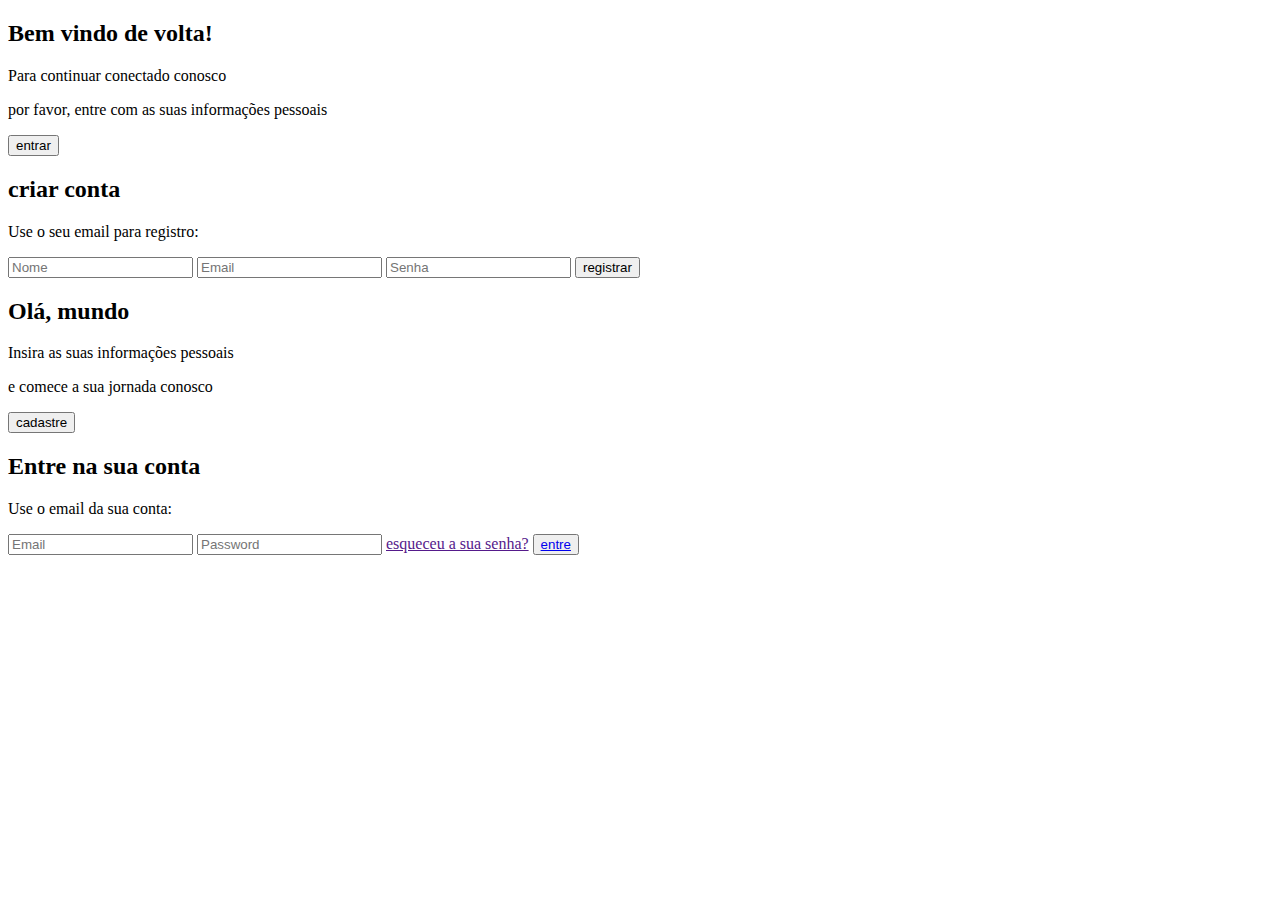
==== authentication.html @ a06ff184 "Prototipo" ====
<!DOCTYPE html>
<html lang="pt-br">
<head>
    <meta charset="UTF-8">
    <meta name="viewport" content="width=device-width, initial-scale=1.0">
    <meta http-equiv="X-UA-Compatible" content="ie=edge">
    <title>Login</title>
    <link rel="stylesheet" href="assets/style.css">
</head>
<body>
    <div class="container">
    <div class="content first-content">
        <div class="first-column">
            <h2 class="title title-primary">Bem vindo de volta!</h2>
            <p class="description description-primary">Para continuar conectado conosco</p>
            <p class="description description-primary">por favor, entre com as suas informações pessoais</p>
            <button id="signin" class="btn btn-primary">entrar</button>
        </div>    
        <div class="second-column">
            <h2 class="title title-second">criar conta</h2>
            <p class="description description-second">Use o seu email para registro:</p>
            <form class="form">
                <label class="label-input" for="">
                    <i class="far fa-user icon-modify"></i>
                    <input type="text" placeholder="Nome">
                </label>
                <label class="label-input" for="">
                    <i class="far fa-envelope icon-modify"></i>
                    <input type="email" placeholder="Email">
                </label>
                    <label class="label-input" for="">
                    <i class="fas fa-lock icon-modify"></i>
                    <input type="password" placeholder="Senha">
                </label>
                <button class="btn btn-second">registrar</button>        
            </form>
        </div>
    </div>
    <div class="content second-content">
        <div class="first-column">
            <h2 class="title title-primary">Olá, mundo</h2>
            <p class="description description-primary">Insira as suas informações pessoais</p>
            <p class="description description-primary">e comece a sua jornada conosco</p>
            <button id="signup" class="btn btn-primary">cadastre</button>
        </div>
        <div class="second-column">
            <h2 class="title title-second">Entre na sua conta</h2>
            <p class="description description-second">Use o email da sua conta:</p>
            <form class="form">
                <label class="label-input" for="">
                    <i class="far fa-envelope icon-modify"></i>
                    <input type="email" placeholder="Email">
                </label>
                <label class="label-input" for="">
                    <i class="fas fa-lock icon-modify"></i>
                    <input type="password" placeholder="Password">
                </label>
                <a class="password" href="">esqueceu a sua senha?</a>
                <button type="button" class="btn btn-second"><a href="index.html">entre</a></button>
            </form>
        </div>
    </div>
    </div>
    <script src="js/app.js"></script>
</body>
</html>
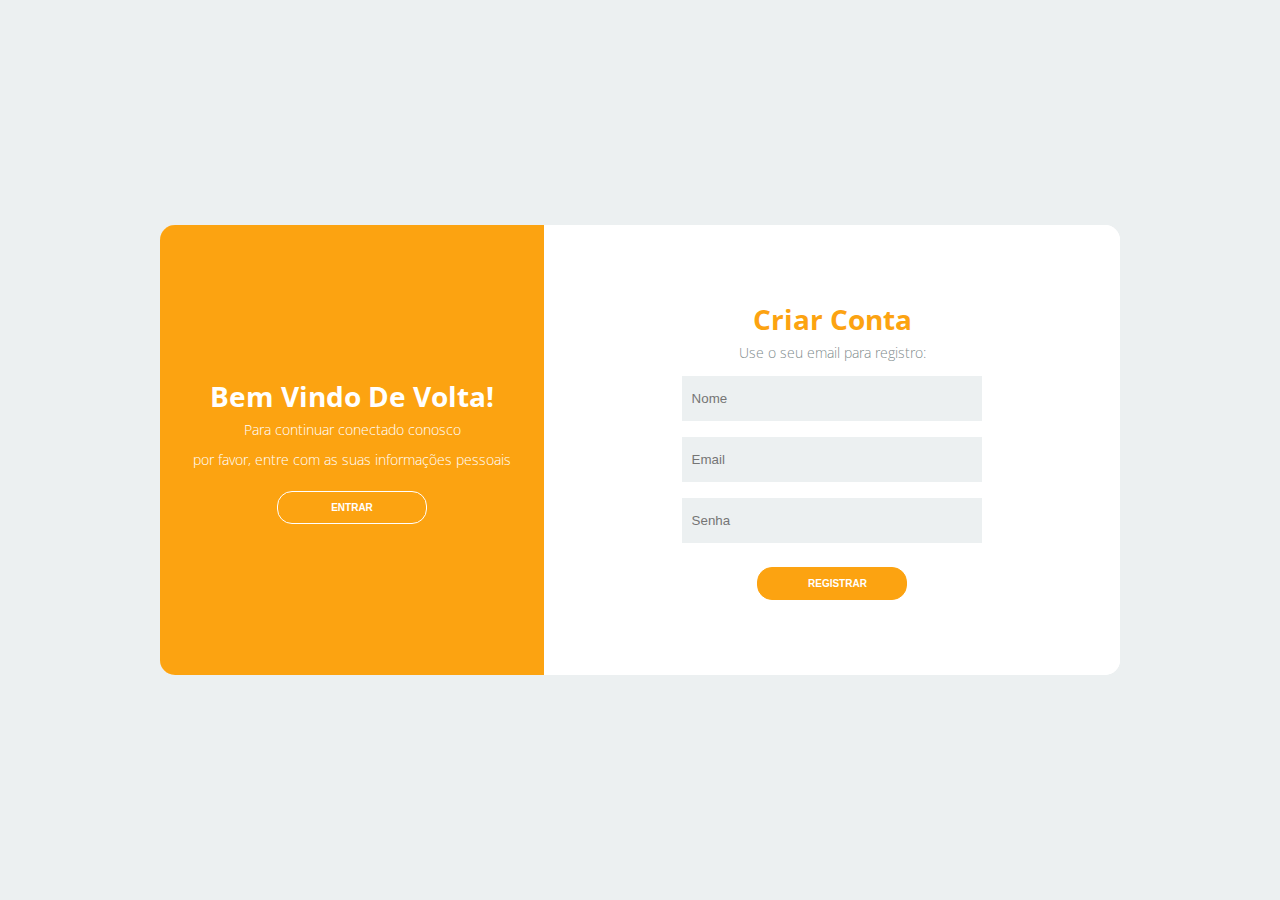
==== commit 21fada3d: "Alteração na pasta assets" ====
--- a/authentication.html
+++ b/authentication.html
@@ -5,7 +5,7 @@
     <meta name="viewport" content="width=device-width, initial-scale=1.0">
     <meta http-equiv="X-UA-Compatible" content="ie=edge">
     <title>Login</title>
-    <link rel="stylesheet" href="assets/style.css">
+    <link rel="stylesheet" href="assets/css/style.css">
 </head>
 <body>
     <div class="container">
@@ -61,6 +61,6 @@
         </div>
     </div>
     </div>
-    <script src="js/app.js"></script>
+    <script src="assets/js/app.js"></script>
 </body>
 </html>--- a/assets/css/style.css
+++ b/assets/css/style.css
@@ -0,0 +1,514 @@
+@import url('https://fonts.googleapis.com/css?family=Open+Sans:300,400,700&display=swap');
+* {
+    margin: 0;
+    padding: 0;
+    box-sizing: border-box;
+}
+a {
+    text-decoration: none;
+    color: #fff;
+}
+body {
+    font-family: 'Open Sans', sans-serif;
+}
+.container {
+    display: flex;
+    justify-content: center;
+    align-items: center;
+    height: 100vh;
+    background-color: #ecf0f1;
+}
+.content {
+    background-color: #fff;
+    border-radius: 15px;
+    width: 960px;
+    height: 50%;
+    justify-content: space-between;
+    align-items: center;
+    position: relative;
+}
+.content::before {
+    content: "";
+    position: absolute;
+    background-color: #fca311;
+    width: 40%;
+    height: 100%;
+    border-top-left-radius: 15px;
+    border-bottom-left-radius: 15px;
+
+
+    left: 0;
+}
+.title {
+    font-size: 28px;
+    font-weight: bold;
+    text-transform: capitalize;
+}
+.title-primary {
+    color: #fff;
+}
+.title-second {
+    color: #fca311;
+}
+.description {
+    font-size: 14px;
+    font-weight: 300;
+    line-height: 30px;
+}
+.description-primary {
+    color: #fff;
+}
+.description-second {
+    color: #7f8c8d;
+}
+.btn {
+    border-radius: 15px;
+    text-transform: uppercase;
+    color: #fff;
+    font-size: 10px;
+    padding: 10px 50px;
+    cursor: pointer;
+    font-weight: bold;
+    width: 150px;
+    align-self: center;
+    border: none;
+    margin-top: 1rem;
+}
+.btn-primary {
+    background-color: transparent;
+    border: 1px solid #fff;
+    transition: background-color .5s;
+}
+.btn-primary:hover {
+    background-color: #fff;
+    color: #fca311;
+}
+.btn-second {
+    background-color: #fca311;
+    border: 1px solid #fca311;
+    transition: background-color .5s;
+}
+.btn-second:hover {
+    background-color: #fff;
+    border: 1px solid #fca311;
+    color: #fca311;
+}
+.first-content {
+    display: flex;
+}
+.first-content .second-column {
+    z-index: 11;
+}
+.first-column {
+    text-align: center;
+    width: 40%;
+    z-index: 10;
+}
+.second-column {
+    width: 60%;
+    display: flex;
+    flex-direction: column;
+    align-items: center;
+}
+.social-media {
+    margin: 1rem 0;
+}
+.link-social-media:not(:first-child){
+    margin-left: 10px;
+}
+.link-social-media .item-social-media {
+    transition: background-color .5s;
+}
+.link-social-media:hover .item-social-media{
+    background-color: #fca311;
+    color: #fff;
+    border-color: #fca311;
+}
+.list-social-media {
+    display: flex;
+    list-style-type: none;
+}
+.item-social-media {
+    border: 1px solid #bdc3c7;
+    border-radius: 50%;
+    width: 35px;
+    height: 35px;
+    line-height: 35px;
+    text-align: center;
+    color: #95a5a6;
+}
+.form {
+    display: flex;
+    flex-direction: column;
+    width: 55%;
+}
+.form input {
+    height: 45px;
+    width: 100%;
+    border: none;
+    background-color: #ecf0f1;
+}
+input:-webkit-autofill 
+{    
+    -webkit-box-shadow: 0 0 0px 1000px #ecf0f1 inset !important;
+    -webkit-text-fill-color: #000 !important;
+}
+.label-input {
+    background-color: #ecf0f1;
+    display: flex;
+    align-items: center;
+    margin: 8px;
+}
+.icon-modify {
+    color: #7f8c8d;
+    padding: 0 5px;
+}
+
+/* second content*/
+
+.second-content {
+    position: absolute;
+    display: flex;
+}
+.second-content .first-column {
+    order: 2;
+    z-index: -1;
+}
+.second-content .second-column {
+    order: 1;
+    z-index: -1;
+}
+.password {
+    color: #34495e;
+    font-size: 14px;
+    margin: 15px 0;
+    text-align: center;
+}
+.password::first-letter {
+    text-transform: capitalize;
+}
+
+
+
+.sign-in-js .first-content .first-column {
+    z-index: -1;
+}
+
+.sign-in-js .second-content .second-column {
+    z-index: 11;
+}
+.sign-in-js .second-content .first-column {
+    z-index: 13;
+}
+
+.sign-in-js .content::before {
+    left: 60%;
+    border-top-left-radius: 0;
+    border-bottom-left-radius: 0;
+    border-top-right-radius: 15px;
+    border-bottom-right-radius: 15px;
+    animation: slidein 1.3s; /*MODIFIQUEI DE 3s PARA 1.3s*/
+
+    z-index: 12;
+}
+
+.sign-up-js .content::before {
+    animation: slideout 1.3s; /*MODIFIQUEI DE 3s PARA 1.3s*/
+
+    z-index: 12;
+}
+
+.sign-up-js .second-content .first-column,
+.sign-up-js .second-content .second-column {
+    z-index: -1;
+}
+
+.sign-up-js .first-content .second-column {
+    z-index: 11;
+}
+
+.sign-up-js .first-content .first-column {
+    z-index: 13;    
+}
+
+
+/* DESLOCAMENTO CONTEÚDO ATRÁS DO CONTENT:BEFORE*/
+.sign-in-js .first-content .second-column {
+
+    z-index: -1;
+    position: relative;
+    animation: deslocamentoEsq 1.3s; /*MODIFIQUEI DE 3s PARA 1.3s*/
+}
+
+.sign-up-js .second-content .second-column {
+    position: relative;
+    z-index: -1;
+    animation: deslocamentoDir 1.3s; /*MODIFIQUEI DE 3s PARA 1.3s*/
+}
+
+/*ANIMAÇÃOO CSS PARA O CONTEÚDO*/
+
+@keyframes deslocamentoEsq {
+
+    from {
+        left: 0;
+        opacity: 1;
+        z-index: 12;
+    }
+
+    25% {
+        left: -80px;
+        opacity: .5;
+        /* z-index: 12; NÃO HÁ NECESSIDADE */
+    }
+
+    50% {
+        left: -100px;
+        opacity: .2;
+        /* z-index: 12; NÃO HÁ NECESSIDADE */
+    }
+
+    to {
+        left: -110px;
+        opacity: 0;
+        z-index: -1;
+    }
+}
+
+
+@keyframes deslocamentoDir {
+
+    from {
+        left: 0;
+        z-index: 12;
+    }
+
+    25% {
+        left: 80px;
+        /* z-index: 12;  NÃO HÁ NECESSIDADE*/
+    }
+
+    50% {
+        left: 100px;
+        /* z-index: 12; NÃO HÁ NECESSIDADE*/
+        /* background-color: yellow;  Exemplo que dei no vídeo*/
+    }
+
+    to {
+        left: 110px;
+        z-index: -1;
+    }
+}
+
+
+/*ANIMAÇÃO CSS*/
+
+@keyframes slidein {
+
+    from {
+        left: 0;
+        width: 40%;
+    }
+
+    25% {
+        left: 5%;
+        width: 50%;
+    }
+
+    50% {
+        left: 25%;
+        width: 60%;
+    }
+
+    75% {
+        left: 45%;
+        width: 50%;
+    }
+
+    to {
+        left: 60%;
+        width: 40%;
+    }
+}
+
+@keyframes slideout {
+
+    from {
+        left: 60%;
+        width: 40%;
+    }
+
+    25% {
+        left: 45%;
+        width: 50%;
+    }
+
+    50% {
+        left: 25%;
+        width: 60%;
+    }
+
+    75% {
+        left: 5%;
+        width: 50%;
+    }
+
+    to {
+        left: 0;
+        width: 40%;
+    }
+}
+
+/*VERSÃO MOBILE*/
+@media screen and (max-width: 1040px) {
+    .content {
+        width: 100%;
+        height: 100%;
+    }
+
+    .content::before {
+        width: 100%;
+        height: 40%;
+        top: 0;
+        border-radius: 0;
+    }
+    .first-content, .second-content {
+        flex-direction: column;
+        justify-content: space-around;
+    }
+
+    .first-column, .second-column {
+        width: 100%;
+    }
+    
+    .sign-in-js .content::before {
+        top: 60%;
+        left: 0;
+        border-radius: 0;
+
+    }
+
+    .form {
+        width: 90%;
+    }
+    
+    /* ANIMAÇÃO MOBILE CSS*/
+
+    @keyframes deslocamentoEsq {
+
+        from {
+            top: 0;
+            opacity: 1;
+            z-index: 12;
+        }
+    
+        25% {
+            top: -80px;
+            opacity: .5;
+        }
+    
+        50% {
+            top: -100px;
+            opacity: .2;
+        }
+    
+        to {
+            top: -110px;
+            opacity: 0;
+            z-index: -1;
+        }
+    }
+    
+    
+    @keyframes deslocamentoDir {
+    
+        from {
+            top: 0;
+            z-index: 12;
+        }
+    
+        25% {
+            top: 80px;
+        }
+    
+        50% {
+            top: 100px;
+        }
+    
+        to {
+            top: 110px;
+            z-index: -1;
+        }
+    }
+    
+    
+    
+    @keyframes slidein {
+    
+        from {
+            top: 0;
+            height: 40%;
+        }
+    
+        25% {
+            top: 5%;
+            height: 50%;
+        }
+    
+        50% {
+            top: 25%;
+            height: 60%;
+        }
+    
+        75% {
+            top: 45%;
+            height: 50%;
+        }
+    
+        to {
+            top: 60%;
+            height: 40%;
+        }
+    }
+    
+    @keyframes slideout {
+    
+        from {
+            top: 60%;
+            height: 40%;
+        }
+    
+        25% {
+            top: 45%;
+            height: 50%;
+        }
+    
+        50% {
+            top: 25%;
+            height: 60%;
+        }
+    
+        75% {
+            top: 5%;
+            height: 50%;
+        }
+    
+        to {
+            top: 0;
+            height: 40%;
+        }
+    }
+   
+}
+
+@media screen and (max-width: 740px) {
+    .form {
+        width: 50%;
+    }
+}
+
+@media screen and (max-width: 425px) {
+    .form {
+        width: 100%;
+    }
+}